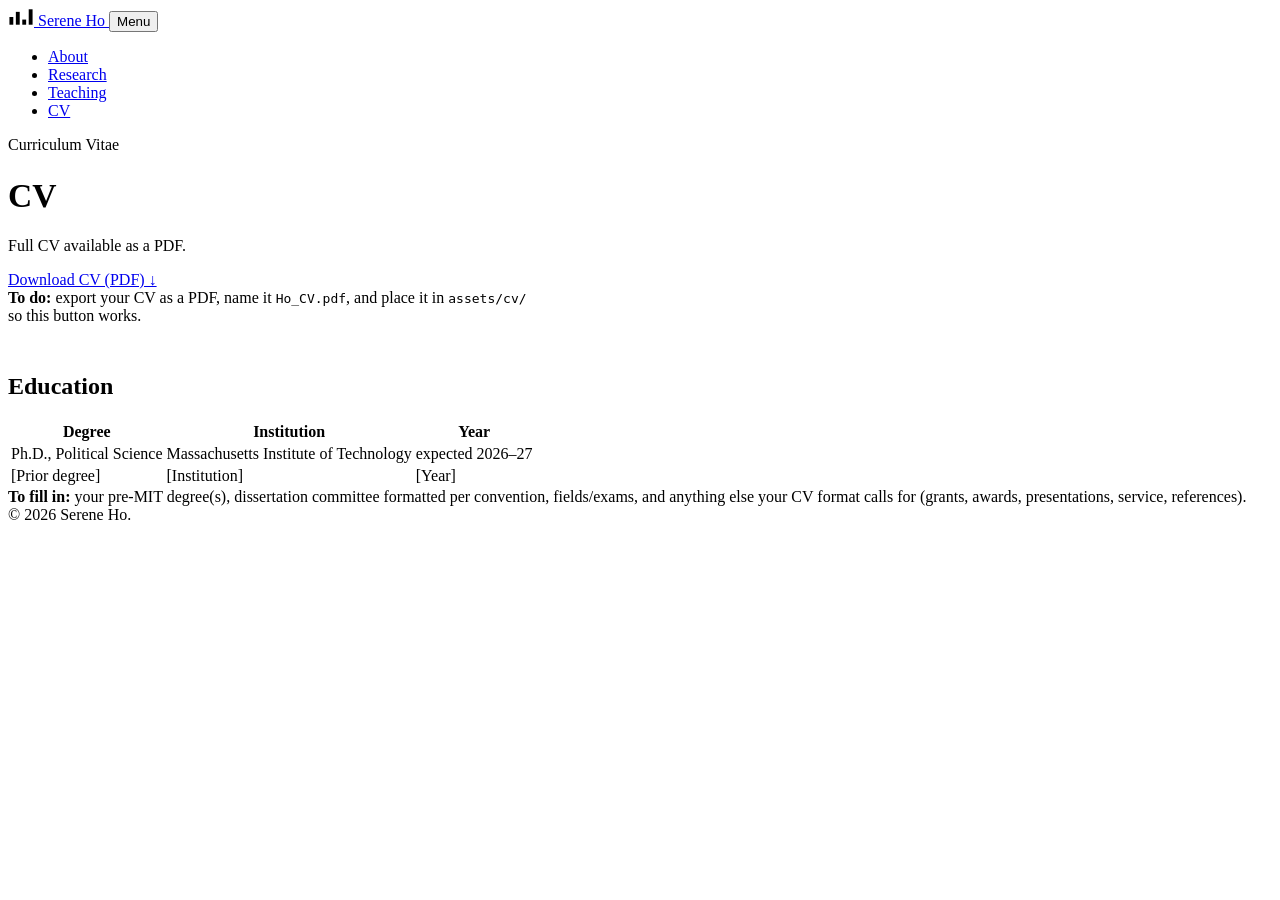
==== cv.html @ 18141bf8 "Add files via upload" ====
<!DOCTYPE html>
<html lang="en">
<head>
<meta charset="UTF-8">
<meta name="viewport" content="width=device-width, initial-scale=1">
<title>CV — Serene Ho</title>
<link rel="preconnect" href="https://fonts.googleapis.com">
<link rel="preconnect" href="https://fonts.gstatic.com" crossorigin>
<link href="https://fonts.googleapis.com/css2?family=Fraunces:opsz,wght@9..144,500;9..144,600&family=Public+Sans:wght@400;500;600&family=IBM+Plex+Mono:wght@400;500&display=swap" rel="stylesheet">
<link rel="stylesheet" href="assets/css/style.css">
</head>
<body>

<nav class="site-nav">
  <div class="container">
    <a href="index.html" class="brand">
      <svg class="mark" viewBox="0 0 40 28" width="26" height="18" aria-hidden="true">
        <rect x="2" y="14" width="6" height="12" style="fill:var(--ink)"/>
        <rect x="12" y="6" width="6" height="20" style="fill:var(--ochre)"/>
        <rect x="22" y="18" width="6" height="8" style="fill:var(--indigo)"/>
        <rect x="32" y="2" width="6" height="24" style="fill:var(--ink)"/>
      </svg>
      Serene Ho
    </a>
    <button class="nav-toggle" aria-expanded="false" aria-controls="nav-links">Menu</button>
    <ul class="nav-links" id="nav-links">
      <li><a href="index.html">About</a></li>
      <li><a href="research.html">Research</a></li>
      <li><a href="teaching.html">Teaching</a></li>
      <li><a href="cv.html" aria-current="page">CV</a></li>
    </ul>
  </div>
</nav>

<header class="hero" style="padding-bottom:28px;">
  <div class="container" style="grid-template-columns:1fr;">
    <div>
      <p class="eyebrow">Curriculum Vitae</p>
      <h1 style="font-size:2.1rem;">CV</h1>
      <p class="prose lede">Full CV available as a PDF.</p>
      <a class="btn" href="assets/cv/Ho_CV.pdf" target="_blank" rel="noopener">Download CV (PDF) &darr;</a>
      <div class="todo" style="max-width:66ch;"><strong>To do:</strong> export your CV as a PDF, name it <code>Ho_CV.pdf</code>, and place it in <code>assets/cv/</code> so this button works.</div>
    </div>
  </div>
</header>

<section class="section">
  <div class="container">
    <h2>Education</h2>
    <table class="ledger">
      <thead><tr><th>Degree</th><th>Institution</th><th>Year</th></tr></thead>
      <tbody>
        <tr><td>Ph.D., Political Science</td><td>Massachusetts Institute of Technology</td><td class="mono">expected 2026&ndash;27</td></tr>
        <tr><td>[Prior degree]</td><td>[Institution]</td><td class="mono">[Year]</td></tr>
      </tbody>
    </table>
    <div class="todo"><strong>To fill in:</strong> your pre-MIT degree(s), dissertation committee formatted per convention, fields/exams, and anything else your CV format calls for (grants, awards, presentations, service, references).</div>
  </div>
</section>

<footer class="site-footer">
  <div class="container">
    &copy; 2026 Serene Ho.
  </div>
</footer>

<script>
  document.querySelector('.nav-toggle').addEventListener('click', function () {
    var links = document.getElementById('nav-links');
    var open = links.classList.toggle('open');
    this.setAttribute('aria-expanded', open);
  });
</script>
</body>
</html>
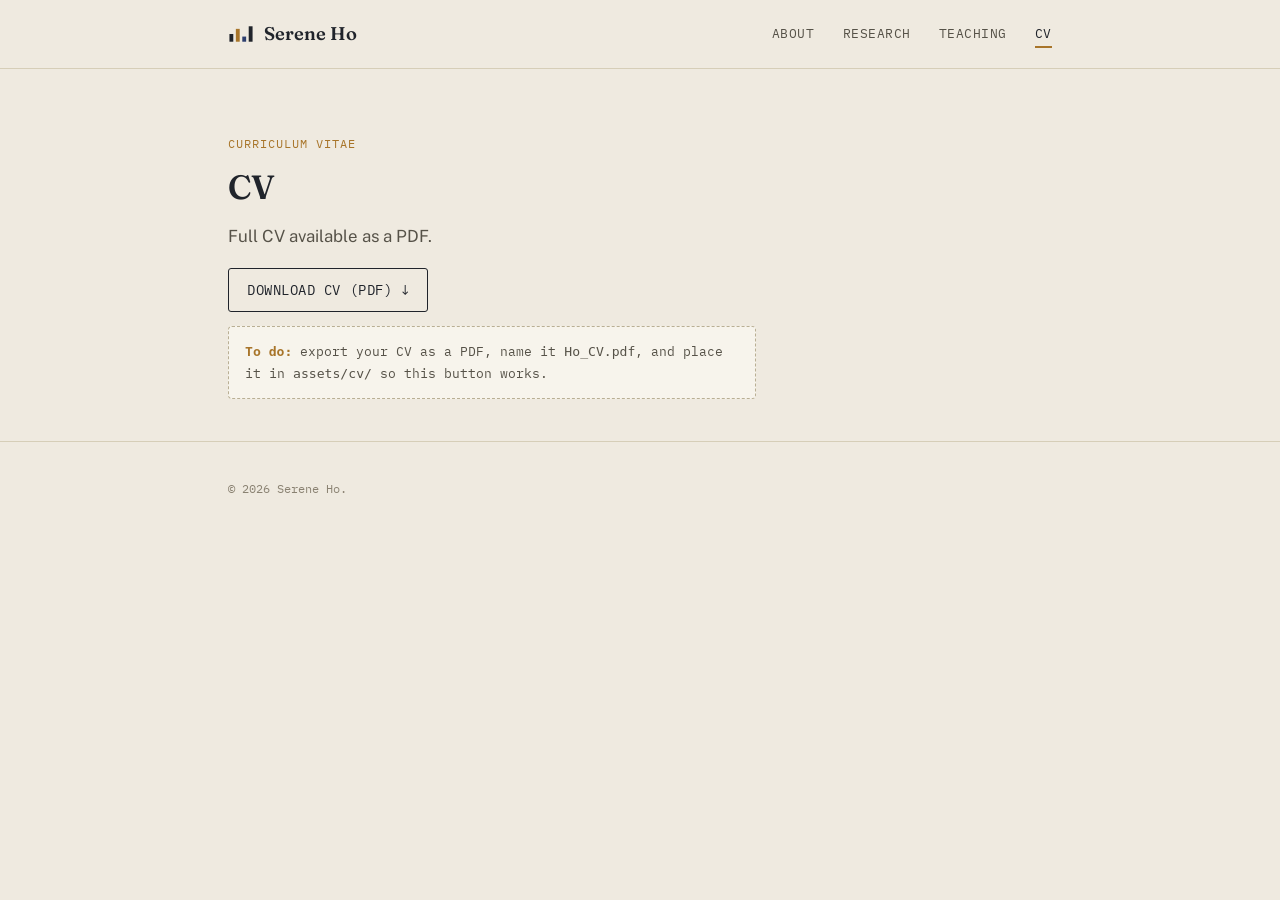
==== commit b78a1cc6: "Remove Education section from cv.html Removed the Education section from the CV." ====
--- a/cv.html
+++ b/cv.html
@@ -44,19 +44,7 @@
   </div>
 </header>
 
-<section class="section">
-  <div class="container">
-    <h2>Education</h2>
-    <table class="ledger">
-      <thead><tr><th>Degree</th><th>Institution</th><th>Year</th></tr></thead>
-      <tbody>
-        <tr><td>Ph.D., Political Science</td><td>Massachusetts Institute of Technology</td><td class="mono">expected 2026&ndash;27</td></tr>
-        <tr><td>[Prior degree]</td><td>[Institution]</td><td class="mono">[Year]</td></tr>
-      </tbody>
-    </table>
-    <div class="todo"><strong>To fill in:</strong> your pre-MIT degree(s), dissertation committee formatted per convention, fields/exams, and anything else your CV format calls for (grants, awards, presentations, service, references).</div>
-  </div>
-</section>
+
 
 <footer class="site-footer">
   <div class="container">
--- a/assets/css/style.css
+++ b/assets/css/style.css
@@ -0,0 +1,384 @@
+/* ==========================================================================
+   Serene Ho — academic site
+   Design concept: "customs ledger" — pale ledger paper, ink + stamp colors,
+   numbered entries, hairline rules. The bar mark (varying heights) echoes
+   the dissertation's core idea: firms are heterogeneous, not a uniform bloc.
+   ========================================================================== */
+
+:root {
+  --paper: #EFEAE0;
+  --paper-deep: #E4DCC8;
+  --card: #F7F4EC;
+  --ink: #20242B;
+  --ink-soft: #565248;
+  --ink-faint: #8A8272;
+  --indigo: #2E3F6E;
+  --indigo-soft: #5A6C9C;
+  --ochre: #A8752A;
+  --rule: #D6CEB8;
+  --rule-strong: #B9AF94;
+
+  --font-display: "Fraunces", Georgia, serif;
+  --font-body: "Public Sans", -apple-system, BlinkMacSystemFont, "Segoe UI", sans-serif;
+  --font-mono: "IBM Plex Mono", ui-monospace, SFMono-Regular, Menlo, monospace;
+
+  --maxw: 880px;
+}
+
+* { box-sizing: border-box; }
+
+html { scroll-behavior: smooth; }
+
+@media (prefers-reduced-motion: reduce) {
+  html { scroll-behavior: auto; }
+  * { animation: none !important; transition: none !important; }
+}
+
+body {
+  margin: 0;
+  background: var(--paper);
+  color: var(--ink);
+  font-family: var(--font-body);
+  font-size: 17px;
+  line-height: 1.65;
+  -webkit-font-smoothing: antialiased;
+}
+
+a {
+  color: var(--indigo);
+  text-decoration-color: var(--rule-strong);
+  text-underline-offset: 3px;
+}
+a:hover { color: var(--ochre); }
+a:focus-visible,
+button:focus-visible {
+  outline: 2px solid var(--ochre);
+  outline-offset: 3px;
+}
+
+h1, h2, h3 {
+  font-family: var(--font-display);
+  font-weight: 600;
+  color: var(--ink);
+  line-height: 1.15;
+  margin: 0 0 0.5em;
+}
+
+.container {
+  max-width: var(--maxw);
+  margin: 0 auto;
+  padding: 0 28px;
+}
+
+/* ---------- nav ---------- */
+
+.site-nav {
+  position: sticky;
+  top: 0;
+  z-index: 20;
+  background: var(--paper);
+  border-bottom: 1px solid var(--rule);
+}
+
+.site-nav .container {
+  display: flex;
+  align-items: center;
+  justify-content: space-between;
+  height: 68px;
+}
+
+.brand {
+  display: flex;
+  align-items: center;
+  gap: 10px;
+  font-family: var(--font-display);
+  font-weight: 600;
+  font-size: 1.15rem;
+  color: var(--ink);
+  text-decoration: none;
+}
+.brand:hover { color: var(--ink); }
+.brand .mark rect { transition: none; }
+
+.nav-links {
+  display: flex;
+  gap: 28px;
+  list-style: none;
+  margin: 0;
+  padding: 0;
+  font-family: var(--font-mono);
+  font-size: 0.82rem;
+  letter-spacing: 0.04em;
+  text-transform: uppercase;
+}
+
+.nav-links a {
+  color: var(--ink-soft);
+  text-decoration: none;
+  padding: 4px 0;
+  border-bottom: 2px solid transparent;
+}
+.nav-links a:hover,
+.nav-links a[aria-current="page"] {
+  color: var(--ink);
+  border-bottom-color: var(--ochre);
+}
+
+.nav-toggle {
+  display: none;
+  background: none;
+  border: 1px solid var(--rule-strong);
+  border-radius: 4px;
+  padding: 6px 10px;
+  font-family: var(--font-mono);
+  font-size: 0.85rem;
+  color: var(--ink);
+  cursor: pointer;
+}
+
+@media (max-width: 640px) {
+  .nav-toggle { display: block; }
+  .nav-links {
+    position: absolute;
+    top: 68px;
+    left: 0;
+    right: 0;
+    background: var(--paper);
+    border-bottom: 1px solid var(--rule);
+    flex-direction: column;
+    gap: 0;
+    padding: 8px 28px 16px;
+    display: none;
+  }
+  .nav-links.open { display: flex; }
+  .nav-links li { border-top: 1px solid var(--rule); }
+  .nav-links a { display: block; padding: 12px 0; }
+}
+
+/* ---------- hero ---------- */
+
+.hero {
+  padding: 64px 0 40px;
+  border-bottom: 1px solid var(--rule);
+}
+
+.hero .container {
+  display: grid;
+  grid-template-columns: 1fr auto;
+  gap: 40px;
+  align-items: start;
+}
+
+.eyebrow {
+  font-family: var(--font-mono);
+  text-transform: uppercase;
+  letter-spacing: 0.08em;
+  font-size: 0.78rem;
+  color: var(--ochre);
+  margin: 0 0 14px;
+}
+
+.hero h1 {
+  font-size: clamp(2.1rem, 4vw, 2.9rem);
+  margin-bottom: 0.2em;
+}
+
+.hero .role {
+  font-family: var(--font-mono);
+  font-size: 0.95rem;
+  color: var(--ink-soft);
+  margin-bottom: 22px;
+}
+.hero .role .sep { color: var(--rule-strong); margin: 0 8px; }
+
+.hero .lede {
+  max-width: 60ch;
+  font-size: 1.05rem;
+  color: var(--ink-soft);
+}
+
+.portrait {
+  width: 168px;
+  height: 168px;
+  border-radius: 4px;
+  border: 1px solid var(--rule-strong);
+  overflow: hidden;
+  background: var(--card);
+}
+.portrait img { width: 100%; height: 100%; object-fit: cover; display: block; }
+
+@media (max-width: 640px) {
+  .hero .container { grid-template-columns: 1fr; }
+  .portrait { width: 120px; height: 120px; order: -1; }
+}
+
+/* ---------- prose sections ---------- */
+
+.section {
+  padding: 44px 0;
+  border-bottom: 1px solid var(--rule);
+}
+.section:last-of-type { border-bottom: none; }
+
+.section h2 {
+  font-size: 1.05rem;
+  font-family: var(--font-mono);
+  text-transform: uppercase;
+  letter-spacing: 0.06em;
+  color: var(--ink);
+  display: flex;
+  align-items: center;
+  gap: 14px;
+  margin-bottom: 24px;
+}
+.section h2::after {
+  content: "";
+  flex: 1;
+  height: 1px;
+  background: var(--rule);
+}
+
+.prose p { margin: 0 0 1.1em; max-width: 68ch; }
+.prose p:last-child { margin-bottom: 0; }
+
+/* ---------- ledger entries (research/papers) ---------- */
+
+.entry {
+  display: grid;
+  grid-template-columns: 56px 1fr;
+  gap: 20px;
+  padding: 26px 0;
+  border-top: 1px solid var(--rule);
+}
+.entry:first-child { border-top: none; padding-top: 4px; }
+
+.entry-no {
+  font-family: var(--font-mono);
+  color: var(--ink-faint);
+  font-size: 0.95rem;
+  padding-top: 4px;
+}
+
+.entry-title {
+  font-family: var(--font-display);
+  font-size: 1.3rem;
+  margin: 0 0 8px;
+}
+
+.entry-tags {
+  display: flex;
+  flex-wrap: wrap;
+  gap: 8px;
+  margin-bottom: 12px;
+}
+
+.tag {
+  font-family: var(--font-mono);
+  font-size: 0.72rem;
+  text-transform: uppercase;
+  letter-spacing: 0.05em;
+  padding: 3px 9px;
+  border-radius: 2px;
+  border: 1px solid var(--rule-strong);
+  color: var(--ink-soft);
+  white-space: nowrap;
+}
+.tag.status-jmp { background: var(--indigo); border-color: var(--indigo); color: var(--paper); }
+.tag.status-wip { background: transparent; color: var(--ochre); border-color: var(--ochre); }
+
+.entry p { max-width: 66ch; color: var(--ink-soft); margin: 0 0 10px; }
+
+.data-tags {
+  font-family: var(--font-mono);
+  font-size: 0.8rem;
+  color: var(--ink-faint);
+}
+
+@media (max-width: 640px) {
+  .entry { grid-template-columns: 1fr; }
+  .entry-no { padding-top: 0; }
+}
+
+/* ---------- placeholder callouts (things Serene needs to fill in) ---------- */
+
+.todo {
+  border: 1px dashed var(--rule-strong);
+  background: var(--card);
+  border-radius: 4px;
+  padding: 14px 16px;
+  font-family: var(--font-mono);
+  font-size: 0.82rem;
+  color: var(--ink-soft);
+  margin: 14px 0;
+}
+.todo strong { color: var(--ochre); }
+
+/* ---------- buttons / links list ---------- */
+
+.btn {
+  display: inline-flex;
+  align-items: center;
+  gap: 8px;
+  font-family: var(--font-mono);
+  font-size: 0.85rem;
+  text-transform: uppercase;
+  letter-spacing: 0.04em;
+  padding: 10px 18px;
+  border: 1px solid var(--ink);
+  border-radius: 3px;
+  color: var(--ink);
+  text-decoration: none;
+}
+.btn:hover { background: var(--ink); color: var(--paper); }
+
+.contact-row {
+  display: flex;
+  flex-wrap: wrap;
+  gap: 18px;
+  margin-top: 18px;
+}
+.contact-row a {
+  display: inline-flex;
+  align-items: center;
+  gap: 7px;
+  font-family: var(--font-mono);
+  font-size: 0.85rem;
+  color: var(--ink-soft);
+  text-decoration: none;
+  border-bottom: 1px solid var(--rule-strong);
+  padding-bottom: 2px;
+}
+.contact-row a:hover { color: var(--ochre); border-color: var(--ochre); }
+.contact-row svg { width: 15px; height: 15px; stroke: currentColor; fill: none; }
+
+/* ---------- simple table (CV / teaching) ---------- */
+
+table.ledger {
+  width: 100%;
+  border-collapse: collapse;
+  font-size: 0.95rem;
+  margin: 18px 0;
+}
+table.ledger th, table.ledger td {
+  text-align: left;
+  padding: 10px 12px;
+  border-bottom: 1px solid var(--rule);
+}
+table.ledger th {
+  font-family: var(--font-mono);
+  font-size: 0.72rem;
+  text-transform: uppercase;
+  letter-spacing: 0.05em;
+  color: var(--ink-faint);
+  font-weight: 500;
+}
+table.ledger td.mono { font-family: var(--font-mono); font-size: 0.85rem; color: var(--ink-soft); }
+
+/* ---------- footer ---------- */
+
+.site-footer {
+  padding: 36px 0 60px;
+  color: var(--ink-faint);
+  font-family: var(--font-mono);
+  font-size: 0.78rem;
+}
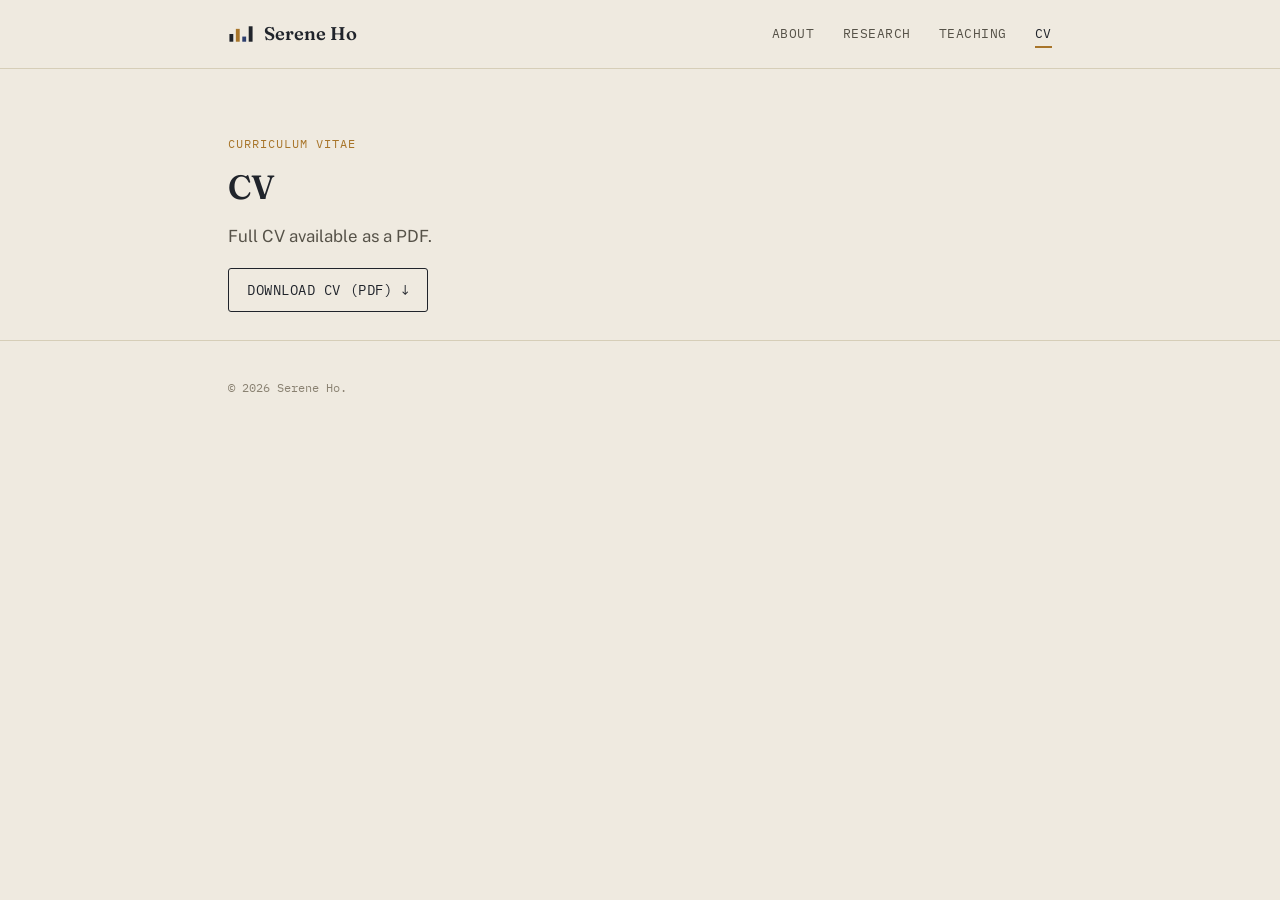
==== commit 47fb458d: "Remove todo note for CV PDF export Removed the todo note regarding CV export instructions." ====
--- a/cv.html
+++ b/cv.html
@@ -39,8 +39,7 @@
       <h1 style="font-size:2.1rem;">CV</h1>
       <p class="prose lede">Full CV available as a PDF.</p>
       <a class="btn" href="assets/cv/Ho_CV.pdf" target="_blank" rel="noopener">Download CV (PDF) &darr;</a>
-      <div class="todo" style="max-width:66ch;"><strong>To do:</strong> export your CV as a PDF, name it <code>Ho_CV.pdf</code>, and place it in <code>assets/cv/</code> so this button works.</div>
-    </div>
+
   </div>
 </header>
 
